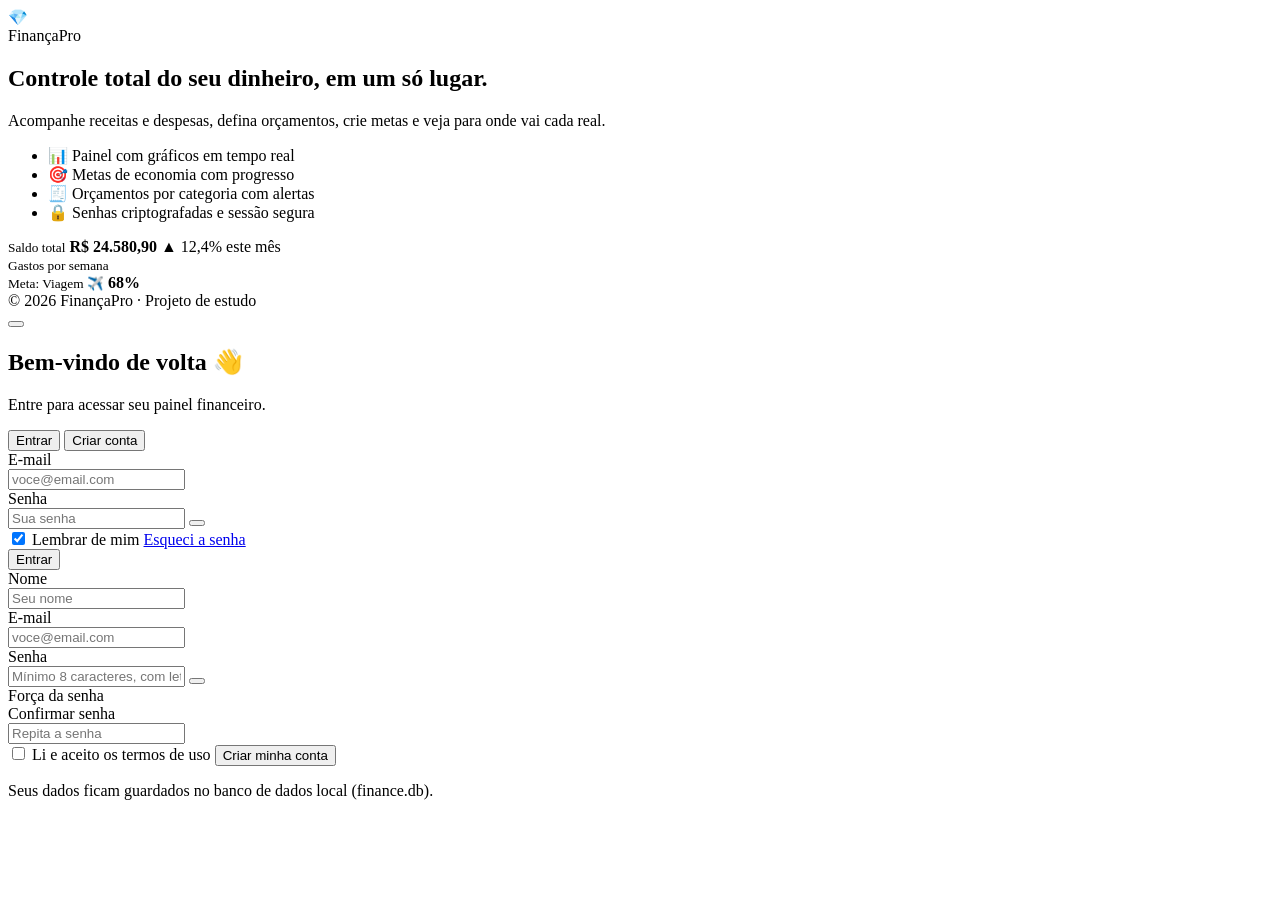
==== static/index.html @ 8a9d0838 "Add files via upload" ====
<!doctype html>
<html lang="pt-BR">
<head>
  <meta charset="utf-8">
  <meta name="viewport" content="width=device-width, initial-scale=1">
  <title>FinançaPro — Entrar</title>
  <link rel="preconnect" href="https://fonts.googleapis.com">
  <link href="https://fonts.googleapis.com/css2?family=Inter:wght@400;500;600;700;800&display=swap" rel="stylesheet">
  <link rel="stylesheet" href="/css/style.css">
  <link rel="icon" href="data:image/svg+xml,<svg xmlns='http://www.w3.org/2000/svg' viewBox='0 0 100 100'><text y='.9em' font-size='90'>💎</text></svg>">
  <script src="/js/common.js"></script>
</head>
<body>
  <div class="auth">
    <!-- Lado esquerdo: apresentação -->
    <section class="auth-hero">
      <div class="brand"><div class="brand-logo">💎</div> FinançaPro</div>

      <div>
        <h1>Controle total do seu dinheiro, em um só lugar.</h1>
        <p class="lead">Acompanhe receitas e despesas, defina orçamentos, crie metas e veja para onde vai cada real.</p>
        <ul class="features">
          <li><span>📊</span> Painel com gráficos em tempo real</li>
          <li><span>🎯</span> Metas de economia com progresso</li>
          <li><span>🧾</span> Orçamentos por categoria com alertas</li>
          <li><span>🔒</span> Senhas criptografadas e sessão segura</li>
        </ul>
        <div class="float-cards" aria-hidden="true">
          <div class="float-card c1">
            <small>Saldo total</small>
            <strong>R$ 24.580,90</strong>
            <span class="up">▲ 12,4% este mês</span>
          </div>
          <div class="float-card c2">
            <small>Gastos por semana</small>
            <div class="mini-bars"><i style="height:40%"></i><i style="height:70%"></i><i style="height:55%"></i><i style="height:90%"></i><i style="height:65%"></i><i style="height:80%"></i></div>
          </div>
          <div class="float-card c3">
            <small>Meta: Viagem ✈️</small>
            <strong>68%</strong>
          </div>
        </div>
      </div>

      <footer>© 2026 FinançaPro · Projeto de estudo</footer>
    </section>

    <!-- Lado direito: formulários -->
    <section class="auth-panel">
      <button class="btn-icon btn theme-float" id="themeBtn" title="Alternar tema" aria-label="Alternar tema"></button>

      <div class="auth-box">
        <h2 id="title">Bem-vindo de volta 👋</h2>
        <p class="sub" id="subtitle">Entre para acessar seu painel financeiro.</p>

        <div class="tabs" id="tabs" data-active="login" role="tablist">
          <div class="indicator"></div>
          <button class="active" data-tab="login" role="tab">Entrar</button>
          <button data-tab="register" role="tab">Criar conta</button>
        </div>

        <div id="alert" class="auth-alert hidden"></div>

        <!-- LOGIN -->
        <form id="loginForm" class="form-pane" novalidate>
          <div class="field">
            <label for="loginEmail">E-mail</label>
            <div class="input-wrap">
              <span class="ico" data-icon="mail"></span>
              <input class="input" id="loginEmail" type="email" placeholder="voce@email.com" autocomplete="email" required>
            </div>
          </div>
          <div class="field">
            <label for="loginPassword">Senha</label>
            <div class="input-wrap">
              <span class="ico" data-icon="lock"></span>
              <input class="input" id="loginPassword" type="password" placeholder="Sua senha" autocomplete="current-password" required>
              <button type="button" class="toggle-pw" aria-label="Mostrar senha"></button>
            </div>
          </div>
          <div class="form-extra">
            <label class="check"><input type="checkbox" id="remember" checked> Lembrar de mim</label>
            <a href="#" id="forgot">Esqueci a senha</a>
          </div>
          <button class="btn btn-primary btn-block" type="submit">Entrar</button>
        </form>

        <!-- CADASTRO -->
        <form id="registerForm" class="form-pane hidden" novalidate>
          <div class="field">
            <label for="regName">Nome</label>
            <div class="input-wrap">
              <span class="ico" data-icon="user"></span>
              <input class="input" id="regName" type="text" placeholder="Seu nome" autocomplete="name" required>
            </div>
            <span class="field-error" data-for="regName"></span>
          </div>
          <div class="field">
            <label for="regEmail">E-mail</label>
            <div class="input-wrap">
              <span class="ico" data-icon="mail"></span>
              <input class="input" id="regEmail" type="email" placeholder="voce@email.com" autocomplete="email" required>
            </div>
            <span class="field-error" data-for="regEmail"></span>
          </div>
          <div class="field">
            <label for="regPassword">Senha</label>
            <div class="input-wrap">
              <span class="ico" data-icon="lock"></span>
              <input class="input" id="regPassword" type="password" placeholder="Mínimo 8 caracteres, com letras e números" autocomplete="new-password" required>
              <button type="button" class="toggle-pw" aria-label="Mostrar senha"></button>
            </div>
            <div class="strength" id="strength"><i></i><i></i><i></i><i></i></div>
            <span class="strength-label" id="strengthLabel">Força da senha</span>
          </div>
          <div class="field">
            <label for="regConfirm">Confirmar senha</label>
            <div class="input-wrap">
              <span class="ico" data-icon="lock"></span>
              <input class="input" id="regConfirm" type="password" placeholder="Repita a senha" autocomplete="new-password" required>
            </div>
            <span class="field-error" data-for="regConfirm"></span>
          </div>
          <label class="check" style="margin-bottom:20px"><input type="checkbox" id="terms"> Li e aceito os termos de uso</label>
          <button class="btn btn-primary btn-block" type="submit">Criar minha conta</button>
        </form>

        <p class="demo-hint">Seus dados ficam guardados no banco de dados local (finance.db).</p>
      </div>
    </section>
  </div>

  <script src="/js/login.js"></script>
</body>
</html>
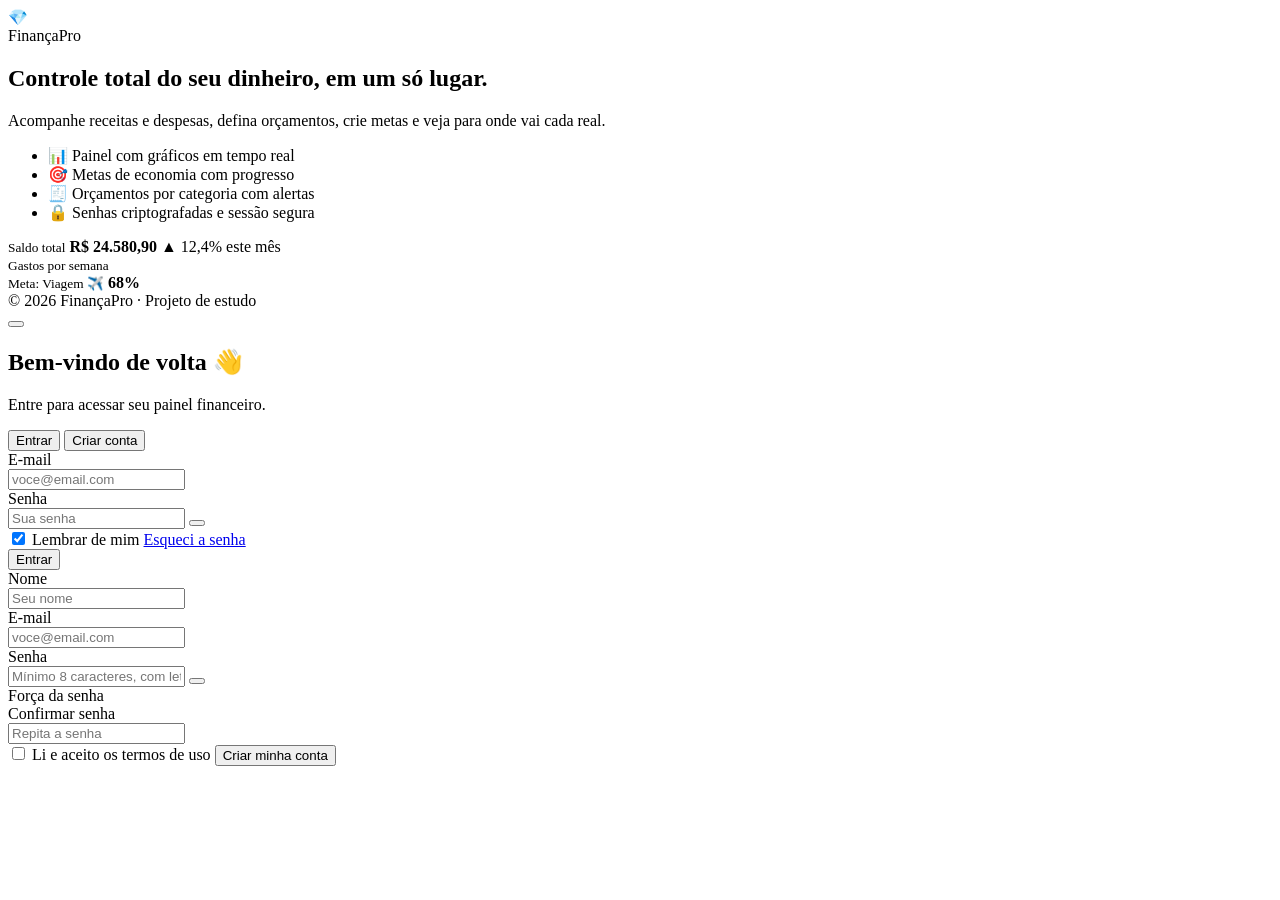
==== commit 28303c7e: "Update index.html Removed demo hint about local database storage." ====
--- a/static/index.html
+++ b/static/index.html
@@ -125,7 +125,6 @@
           <button class="btn btn-primary btn-block" type="submit">Criar minha conta</button>
         </form>
 
-        <p class="demo-hint">Seus dados ficam guardados no banco de dados local (finance.db).</p>
       </div>
     </section>
   </div>
